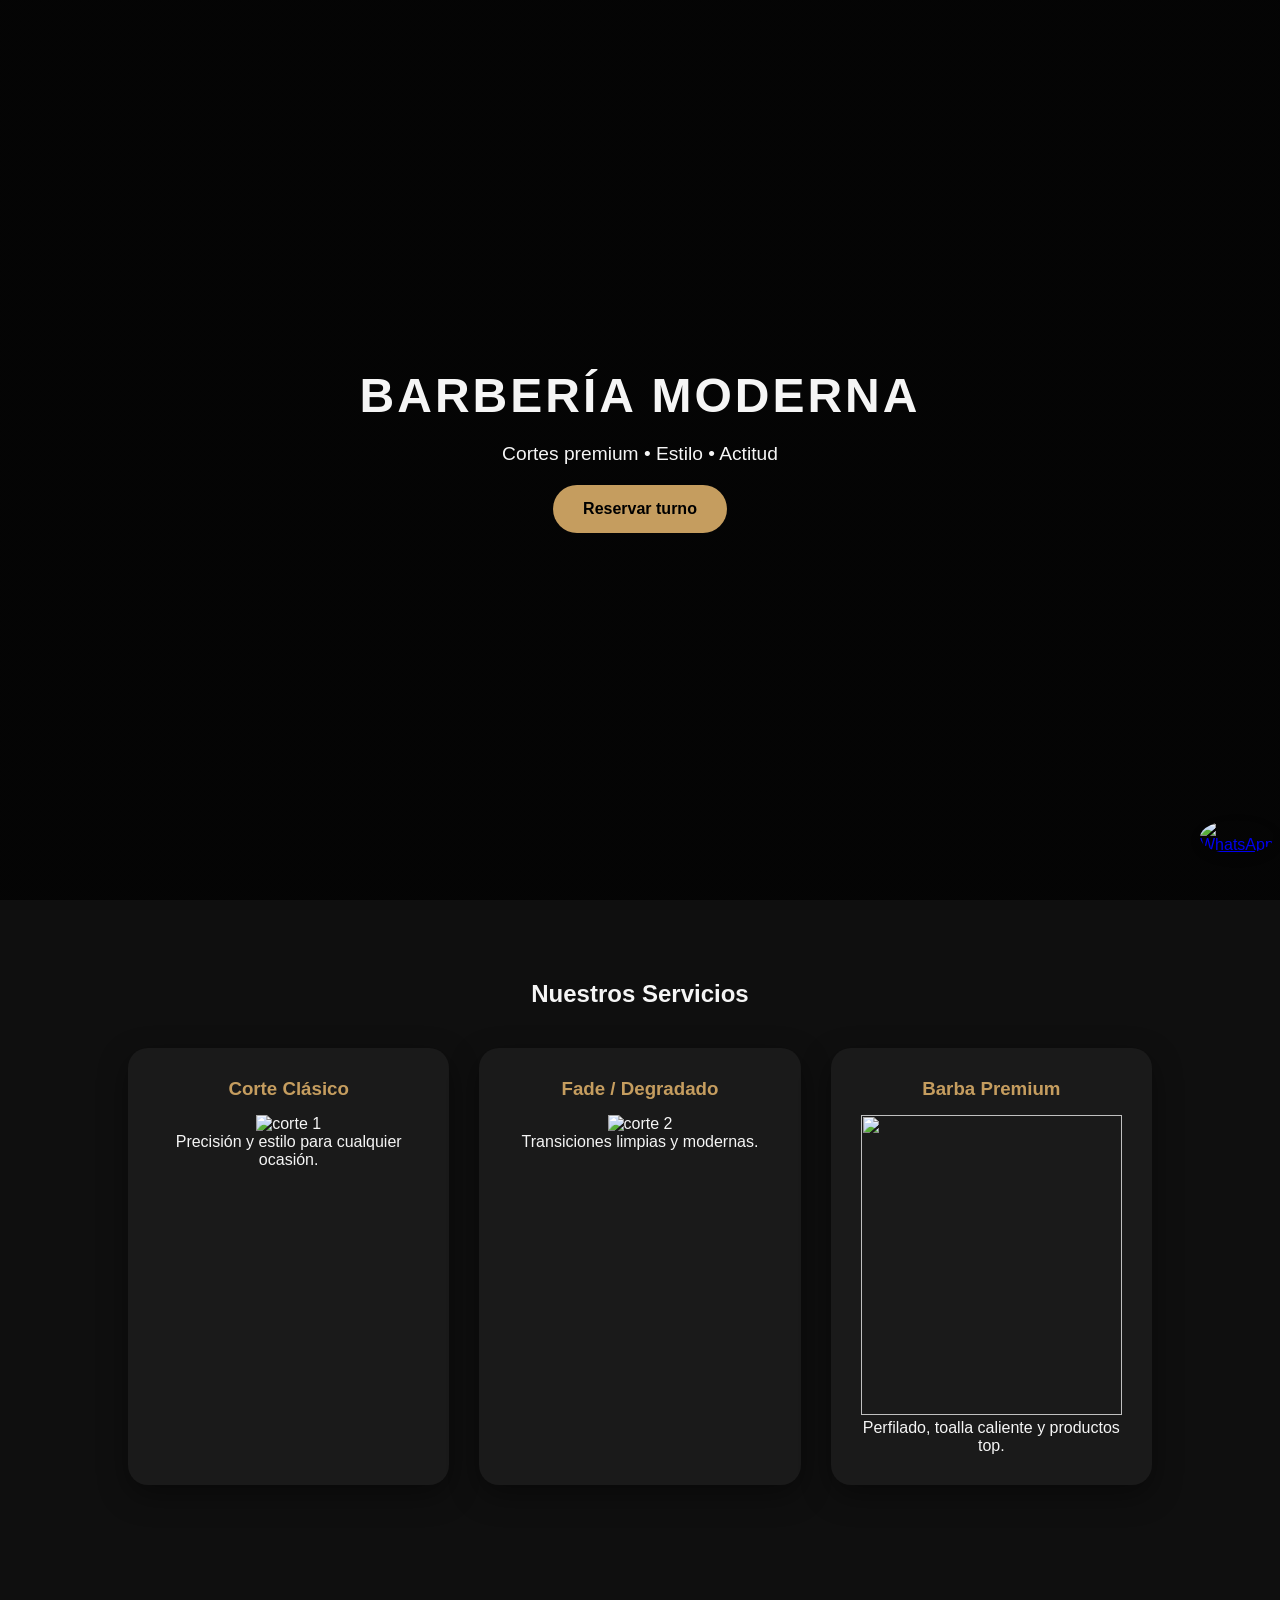
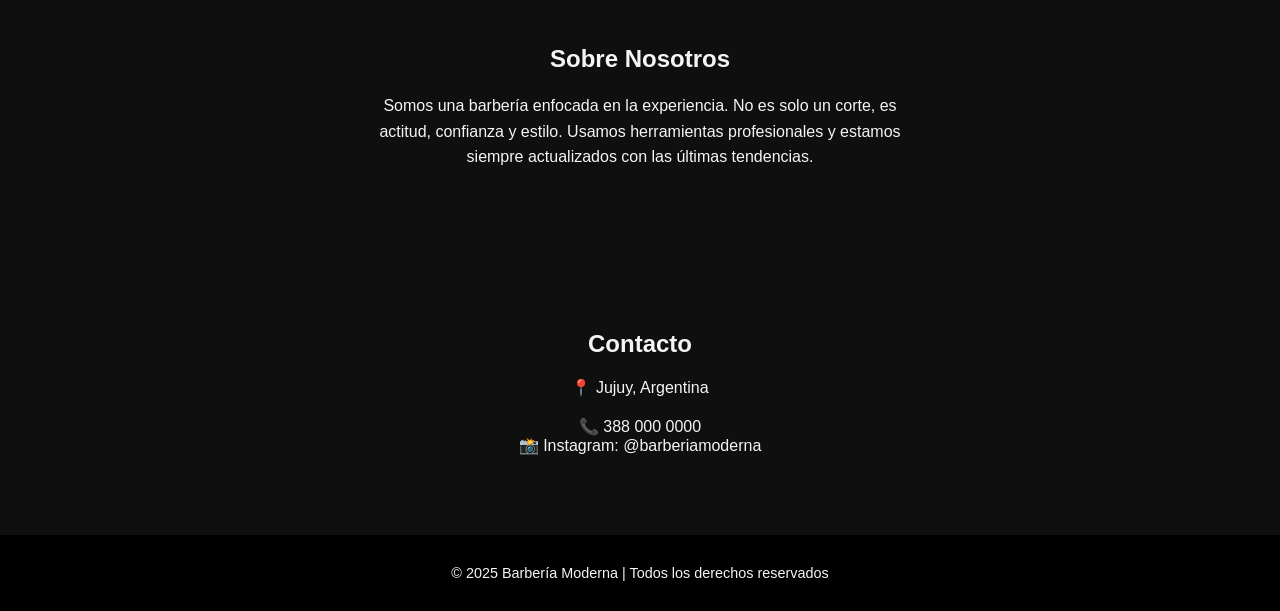
==== index.html @ ccb6d16d "Add files via upload" ====
<!DOCTYPE html>
<html lang="es">
<head>
<meta charset="UTF-8" />
<meta name="viewport" content="width=device-width, initial-scale=1.0" />
<title>Barbería Moderna</title>
<style>
    * {
        margin: 0;
        padding: 0;
        box-sizing: border-box;
        font-family: 'Segoe UI', sans-serif;
    }

    body {
        background-color: #0f0f0f;
        color: #f5f5f5;
    }

    header {
        background: linear-gradient(rgba(0,0,0,.7), rgba(0,0,0,.7)), url('https://images.unsplash.com/photo-1621605815971-fbc98d665033') center/cover;
        height: 100vh;
        display: flex;
        flex-direction: column;
        justify-content: center;
        align-items: center;
        text-align: center;
        padding: 20px;
    }

    header h1 {
        font-size: 3rem;
        letter-spacing: 3px;
    }

    header p {
        margin: 20px 0;
        font-size: 1.2rem;
    }

    header a {
        text-decoration: none;
        background-color: #c59d5f;
        color: #000;
        padding: 15px 30px;
        border-radius: 30px;
        font-weight: bold;
        transition: 0.3s;
    }

    header a:hover {
        background-color: #e0b86b;
    }

    section {
        padding: 80px 10%;
    }

    .services {
        display: grid;
        grid-template-columns: repeat(auto-fit, minmax(250px, 1fr));
        gap: 30px;
    }

    .card {
        background-color: #1a1a1a;
        padding: 30px;
        border-radius: 20px;
        text-align: center;
        box-shadow: 0 10px 30px rgba(0,0,0,0.4);
    }

    .card h3 {
        margin-bottom: 15px;
        color: #c59d5f;
    }

    .about {
        text-align: center;
        max-width: 800px;
        margin: auto;
    }

footer {
    background-color: #000;
    text-align: center;
    padding: 30px;
    font-size: 0.9rem;
    }

    @media (max-width: 600px) {
    header h1 {
        font-size: 2.2rem;
    }
    
    img {
        width: 400px;
        height: 400px;
    }
    }

.whatsapp-float {
    position: fixed;
    bottom: 20px;
    right: 20px;
    width: 60px;
    height: 60px;
    z-index: 1000;
}

.whatsapp-float img {
    width: 100%;
    height: 100%;
    border-radius: 50%;
    box-shadow: 0 4px 10px rgba(0,0,0,0.3);
    transition: transform 0.3s ease;
}

.whatsapp-float img:hover {
    transform: scale(1.1);
}

img {
    width: 100%;
    height: 300px;
}

</style>
</head>
<body>
<a href="https://wa.me/549XXXXXXXXXX" 
    class="whatsapp-float" 
    target="_blank" 
    aria-label="WhatsApp">
<img src="https://upload.wikimedia.org/wikipedia/commons/6/6b/WhatsApp.svg" 
        alt="WhatsApp">
</a>

<header>
    <h1>BARBERÍA MODERNA</h1>
    <p>Cortes premium • Estilo • Actitud</p>
    <a href="#contacto">Reservar turno</a>
</header>

<section id="servicios">
    <h2 style="text-align:center; margin-bottom:40px;">Nuestros Servicios</h2>
    <div class="services">

    <div class="card">
        <h3>Corte Clásico</h3>
        <img src="../../Images/corte 1.png" alt="corte 1">
        <p>Precisión y estilo para cualquier ocasión.</p>
    </div>
    <div class="card">
        <h3>Fade / Degradado</h3>
        <img src="../../Images/corte 2.png" alt="corte 2">
        <p>Transiciones limpias y modernas.</p>
    </div>
    <div class="card">
        <h3>Barba Premium</h3>
        <img src="../../Images/corte 3.png" alt="">
    <p>Perfilado, toalla caliente y productos top.</p>
    </div>
    </div>
</section>

<section class="about">
    <h2>Sobre Nosotros</h2>
    <p style="margin-top:20px; line-height:1.6;">
Somos una barbería enfocada en la experiencia. No es solo un corte,
es actitud, confianza y estilo. Usamos herramientas profesionales y
estamos siempre actualizados con las últimas tendencias.
    </p>
</section>

<section id="contacto" style="text-align:center;">
    <h2>Contacto</h2>
    <p style="margin:20px 0;">📍 Jujuy, Argentina</p>
    <p>📞 388 000 0000</p>
    <p>📸 Instagram: @barberiamoderna</p>
</section>

<footer>
    <p>© 2025 Barbería Moderna | Todos los derechos reservados</p>
</footer>

</body>
</html>
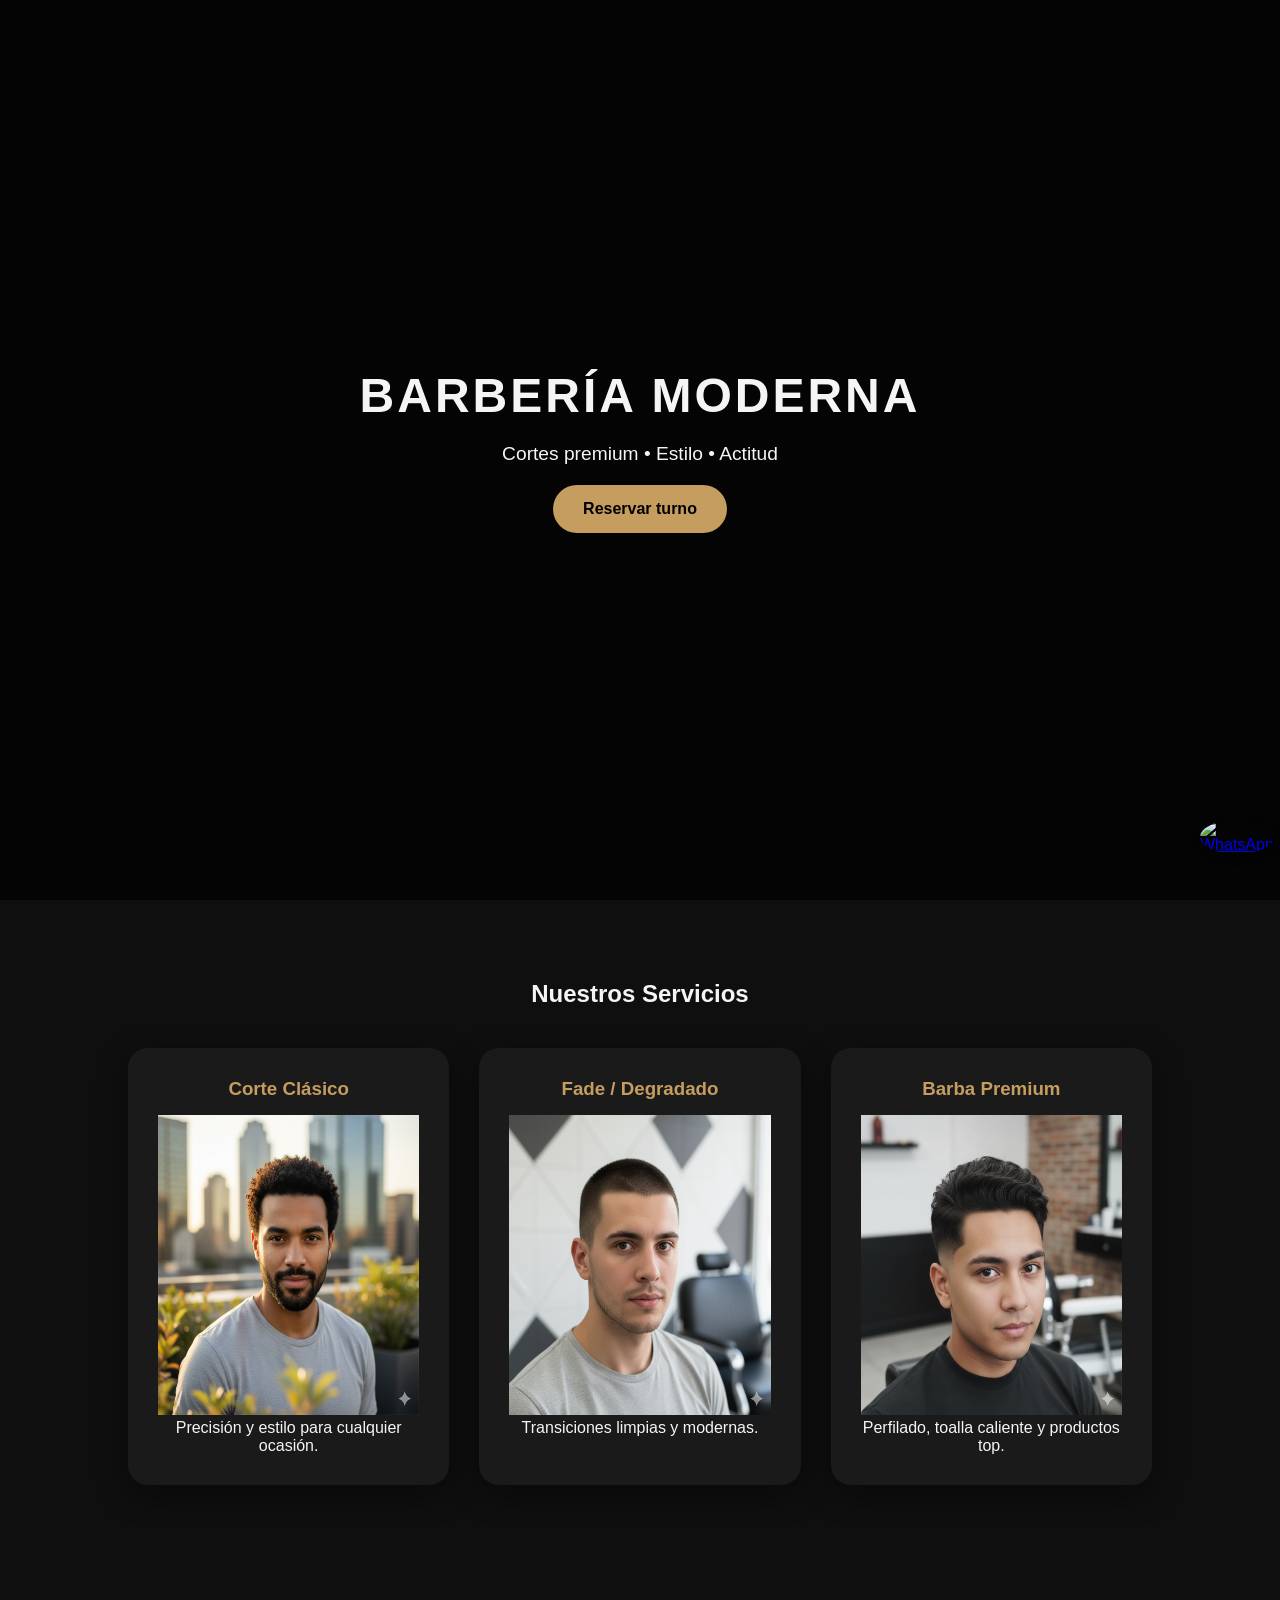
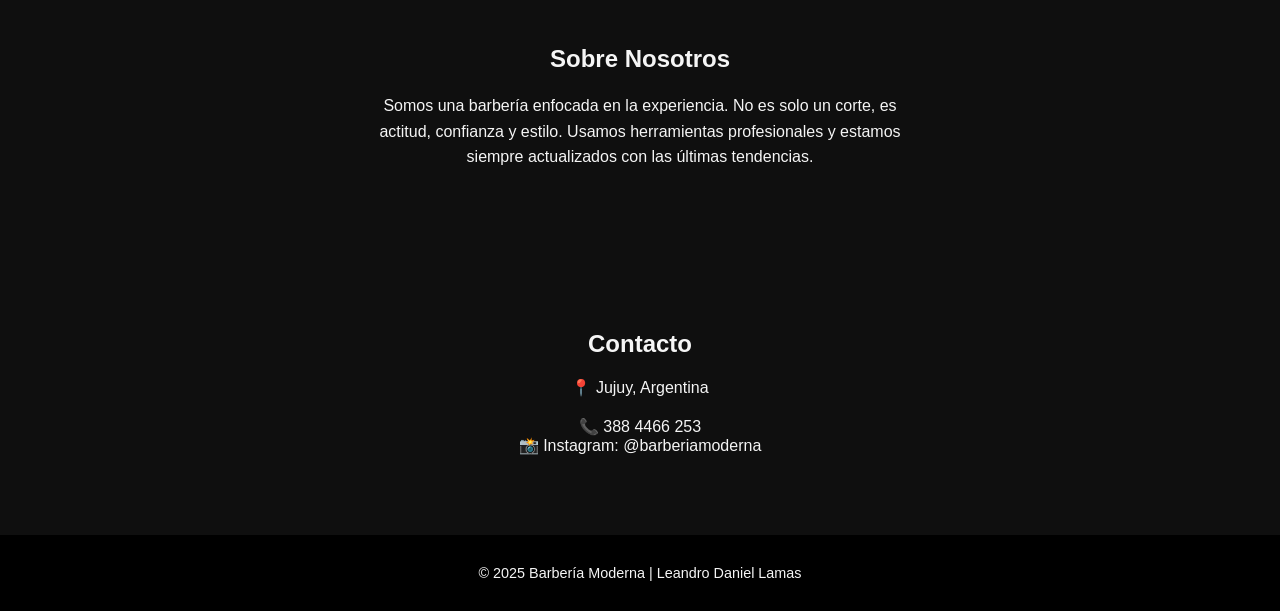
==== commit 49c91913: "Add files via upload" ====
--- a/index.html
+++ b/index.html
@@ -128,7 +128,7 @@
 </style>
 </head>
 <body>
-<a href="https://wa.me/549XXXXXXXXXX" 
+<a href="https://wa.me/5493884466253" 
     class="whatsapp-float" 
     target="_blank" 
     aria-label="WhatsApp">
@@ -148,17 +148,17 @@
 
     <div class="card">
         <h3>Corte Clásico</h3>
-        <img src="../../Images/corte 1.png" alt="corte 1">
+        <img src="corte 1.png" alt="corte 1">
         <p>Precisión y estilo para cualquier ocasión.</p>
     </div>
     <div class="card">
         <h3>Fade / Degradado</h3>
-        <img src="../../Images/corte 2.png" alt="corte 2">
+        <img src="corte 2.png" alt="corte 2">
         <p>Transiciones limpias y modernas.</p>
     </div>
     <div class="card">
         <h3>Barba Premium</h3>
-        <img src="../../Images/corte 3.png" alt="">
+        <img src="corte 3.png" alt="">
     <p>Perfilado, toalla caliente y productos top.</p>
     </div>
     </div>
@@ -176,12 +176,12 @@
 <section id="contacto" style="text-align:center;">
     <h2>Contacto</h2>
     <p style="margin:20px 0;">📍 Jujuy, Argentina</p>
-    <p>📞 388 000 0000</p>
+    <p>📞 388 4466 253</p>
     <p>📸 Instagram: @barberiamoderna</p>
 </section>
 
 <footer>
-    <p>© 2025 Barbería Moderna | Todos los derechos reservados</p>
+    <p>© 2025 Barbería Moderna | Leandro Daniel Lamas</p>
 </footer>
 
 </body>
